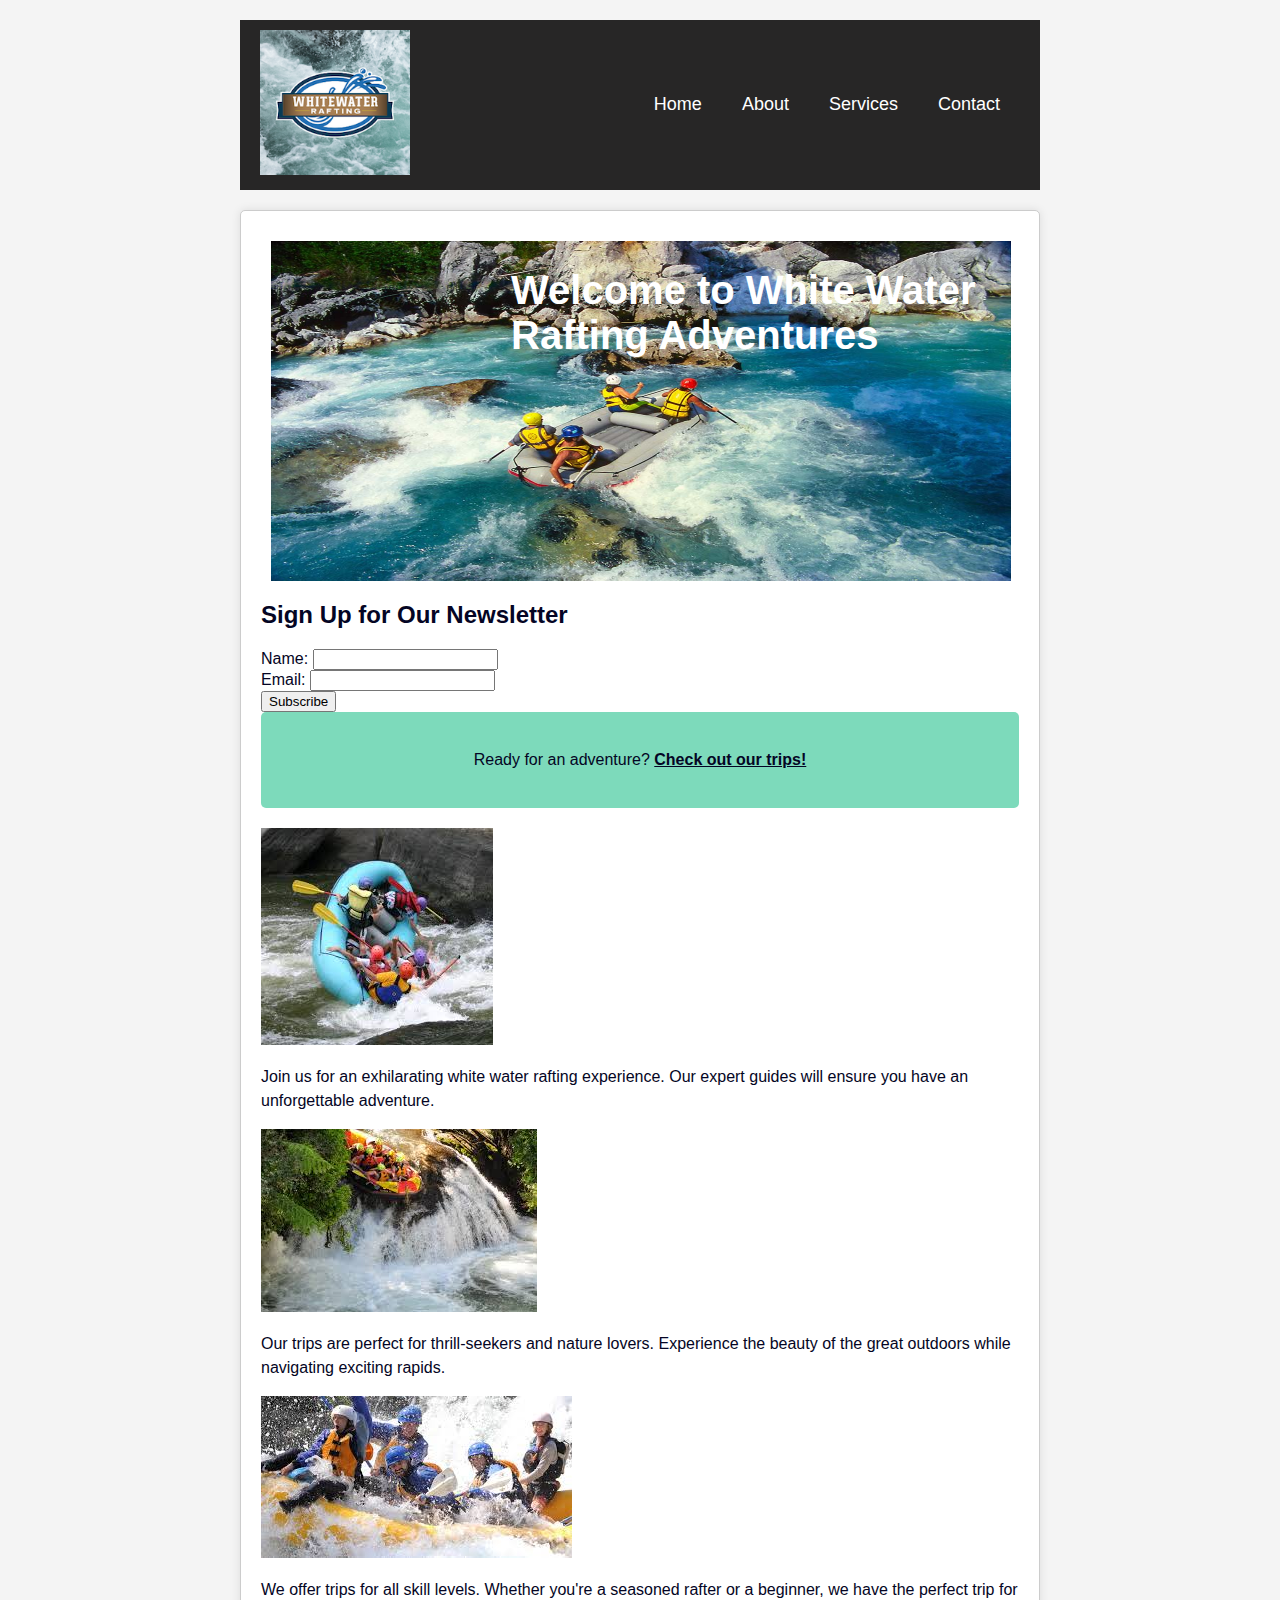
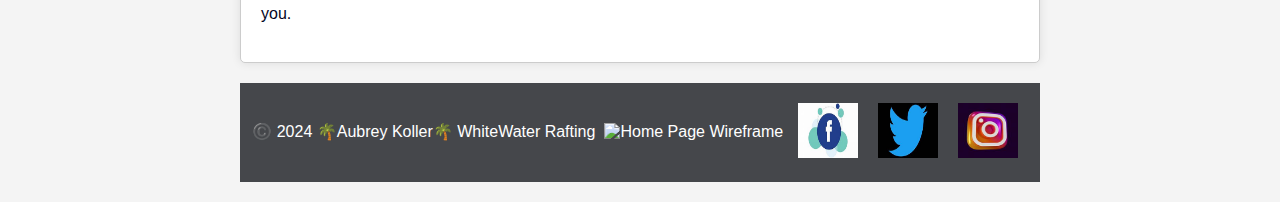
==== wwr/index.html @ 7c4d0a72 "homepage" ====
<!DOCTYPE html>
<html lang="en">
<head>
    <meta charset="UTF-8">
    <meta name="viewport" content="width=device-width, initial-scale=1.0">
    <title>White Water Rafting | Home</title>
    <meta name="description" content="Experience the thrill of white water rafting with us. Join our adventures and create unforgettable memories.">
    <meta name="author" content="Aubrey Koller">
    <link rel="stylesheet" href="styles/rafting.css">
    <link rel="stylesheet" href="styles/header.css">
</head>
<body>
    <header>
        <div class="logo">
            <img src="images/wwr.image.png" alt="Logo">
        </div>
        <nav>
            <ul>
                <li><a href="index.html">Home</a></li>
                <li><a href="about.html">About</a></li>
                <li><a href="trips.html">Services</a></li>
                <li><a href="contact.html">Contact</a></li>
            </ul>
        </nav>
    </header>
    <main>
        <section class="hero">
            <img src="images/hero.jpg" alt="Hero Image">
            <h1>Welcome to White Water Rafting Adventures</h1>
        </section>

        <section class="newsletter-signup">
            <h2>Sign Up for Our Newsletter</h2>
            <form action="/subscribe-newsletter" method="post">
                <div>
                    <label for="name">Name:</label>
                    <input type="text" id="name" name="name" required>
                </div>
                <div>
                    <label for="email">Email:</label>
                    <input type="email" id="email" name="email" required>
                </div>
                <div>
                    <button type="submit">Subscribe</button>
                </div>
            </form>
        </section>

        <section class="call-to-action">
            <p>Ready for an adventure? <a href="trips.html">Check out our trips!</a></p>
        </section>

        <section class="site-purpose">
            <div class="grid-container">
                <div class="grid-item">
                    <img src="images/adventure1.jpg" alt="Adventure 1">
                    <p>Join us for an exhilarating white water rafting experience. Our expert guides will ensure you have an unforgettable adventure.</p>
                </div>
                <div class="grid-item">
                    <img src="images/adventure.jpg" alt="Adventure 2">
                    <p>Our trips are perfect for thrill-seekers and nature lovers. Experience the beauty of the great outdoors while navigating exciting rapids.</p>
                </div>
                <div class="grid-item">
                    <img src="images/adventure3.jpg" alt="Adventure 3">
                    <p>We offer trips for all skill levels. Whether you're a seasoned rafter or a beginner, we have the perfect trip for you.</p>
                </div>
            </div>
        </section>
    </main>
    <footer>
        <p>©️ 2024 🌴Aubrey Koller🌴 WhiteWater Rafting</p>
        <a href="images/home wireframe.jpg"></a><img 
        alt="Home Page Wireframe">
         <nav class="social-links">
            <a href="https://facebook.com">
                <img src="images/facebook.jpg" alt="Facebook">
            </a>
            <a href="https://twitter.com">
                <img src="images/twitter.jpg" alt="Twitter">
            </a>
            <a href="https://instagram.com">
                <img src="images/instagram.jpg" alt="Instagram">
            </a>
          </a>
          
          </nav>
    </footer>
</body>
</html>
---- wwr/styles/rafting.css ----
@import url('https://fonts.googleapis.com/css2?family=Poetsen+One&display=Roboto+Mono&Sans-serif=swap');
:root {
    --primary-color: #040524;
    --secondary-color: #268074;
    --accent1-color: #7ddabb;
    --accent2-color: #F6F1D1;

    --heading-font: 'Poetsen One', display;
    --paragraph-font: 'Roboto Mono', Sans-serif;

    --nav-background-color: #272626;
    --nav-link-color: #51d6aa;
    --nav-hover-link-color: #a181dd;
    --nav-hover-background-color: #e4d2d5;
}
body {
  font-family: var(--paragraph-font);
  max-width: 800px; 
  margin: 0 auto;
  padding: 20px;
  color: var(--primary-color); 
  background-color: #f4f4f4;
}
header {
  display: grid;
  grid-template-columns: auto 1fr;
  align-items: center;
  background-color: #333;
  color: white;
  padding: 10px 0;
}
header h1 {
  margin: 0;
}
nav ul {
  list-style-type: none;
  padding: 0;
}
nav ul li {
  display: inline;
  margin: 0 10px;
}
nav ul li a {
  color: white;
  text-decoration: none;
}
main {
  max-width: 800px;
  margin: 20px auto;
  padding: 20px;
  background-color: #fff;
  border: 1px solid #ccc;
  border-radius: 5px;
  box-shadow: 0 0 10px rgba(0, 0, 0, 0.1);
}
.hero {
    position: relative;
  }
  .hero img {
    display: flex;
    justify-content: center;
    width: 740px;
    height: 340px; 
    margin: 10px;
  }
  h1 {
    position: absolute;
    top: 0px; 
    left: 250px;
    color: white;
    font-size: 40px; 
    z-index: 1; 
  }
.contact-details,
.employee-profiles,
.contact-form {
  margin-bottom: 20px;
}
.contact-details .map iframe {
  width: 100%;
  height: 300px;
  border: 0;
}
.employee-profiles .profiles {
  display: flex;
  justify-content: space-around;
}
.employee-profiles figure {
  text-align: center;
}
.employee-profiles img {
  border-radius: 50%;
  width: 170px;
  height: 150px;
  object-fit: cover;
}
.contact-form form div {
  margin-bottom: 15px;
}
.contact-form label {
  display: block;
  margin-bottom: 5px;
  font-weight: bold;
}
.contact-form input[type="text"],
.contact-form input[type="email"],
.contact-form textarea {
  width: calc(100% - 22px);
  padding: 10px;
  margin-top: 5px;
  border: 1px solid #ccc;
  border-radius: 4px;
  box-sizing: border-box;
}
.contact-form button[type="submit"] {
  display: block;
  width: 100%;
  padding: 10px;
  background-color: #195c08;
  color: white;
  border: none;
  border-radius: 4px;
  font-size: 16px;
  cursor: pointer;
}
.contact-form button[type="submit"]:hover {
  background-color: #0c0313;
}
footer {
  background-color: #45474b;
  color: white;
  padding: 10px;
  display: flex;
  justify-content: space-around;
  align-items: center;
}
.social-links {
  display: flex;
  justify-content: flex-end;  
}
.social-links a {
  display: block; 
}
.social-links img {
  width: 60px; 
  height: 55px; 
}
article {
  position: absolute;
  bottom: 130px; 
  top: 80px;
  left: 20px; 
  background-color: rgba(255, 255, 255, 0.8); 
  padding: 5px;
  max-width: 745px; 
  overflow: hidden;
  z-index: 1;
  padding: 1px;
}
article img {
  float: right;
  margin-left: 0px;
  max-width: 15%;
  max-height: 60%;
}
.article-head {
  font-size: xx-small;
}
.history {
  position: relative;
  display: flex;
  align-items: center;
}
.history h2 {
  position: absolute;
  top: 10%;
  right: 8%;
  transform: translate(-50%, -50%);
  z-index: 1;
  background-color: rgba(255, 255, 255, 0.8); /* Optional: Add a background color for better readability */
  padding: 10px;
}
.history img {
  max-width: 40%; 
  padding: 10px;
}
.history .content {
  flex-grow: 1; /* Allow the content to grow and fill the available space */
  padding: 20px; /* Optional: Add padding around the content */
}
.adventures {
  display: grid;
  grid-template-rows: auto 1fr; 
  justify-content: center; 
  text-align: center; 
}
.adventures-heading {
  margin-top: 10px; 
  justify-self: center;
}
.adventures-images {
  display: flex; 
  justify-content: flex-start; 
  padding: 0px;
}
.adventures-images figure {
  margin: 2px;
}
.adventures-images img {
  max-width: 150px;
  height: 150px;
}
p {
  line-height: 1.5;
}
.call-to-action {
  background-color: var(--accent1-color);
  padding: 20px;
  text-align: center;
  margin-bottom: 20px;
  border-radius: 5px;
}
.call-to-action a {
  color: var(--primary-color);
  text-decoration: underline;
  font-weight: bold;
}
.trip-descriptions {
  display: grid;
  grid-template-columns: repeat(auto-fill, minmax(250px, 1fr));
  gap: 20px;
  margin-bottom: 20px;
}
.trip {
  display: flex;
  flex-direction: column;
  align-items: center;
  border: 1px solid #ccc;
  border-radius: 5px;
  padding: 10px;
  background-color: #f9f9f9;
}
.trip img {
  width: 100%;
  height: 200px;
  object-fit: cover;
  border-radius: 5px 5px 0 0;
}
.trip-info {
  padding: 10px;
}
.trip-info h3 {
  margin-top: 0;
}
.trip-table {
  margin-top: 20px;
}
.trip-table table {
  width: 100%;
  border-collapse: collapse;
}
.trip-table th, .trip-table td {
  border: 1px solid #ccc;
  padding: 10px;
  text-align: left;
}
.trip-table th {
  background-color: var(--accent2-color);
}
.trip-table tbody tr:nth-child(odd) {
  background-color: #f2f2f2;
}
---- wwr/styles/header.css ----
header {
    background-color: var(--nav-background-color); 
    padding: 10px 20px; 
    display: flex;
    justify-content: space-between;
    align-items: center;
    font-size: large;
  }
  
  /* Logo styles */
  .logo img {
    max-width: 150px; 
  }
  
  /* Navigation styles */
  nav {
    display: flex;
    justify-content: space-between;
  }
  nav ul {
    display: flex;
    list-style-type: none;
    margin: 0;
    padding: 0;
  }
  
  nav li {
    margin-right: 20px; 
  }
  
  nav a {
    text-decoration: none;
    color: var(--nav-link-color);
    transition: color 0.3s ease; 
    padding: 10px;
  }
  
  nav a:hover {
    color: var(--nav-hover-link-color);
  }
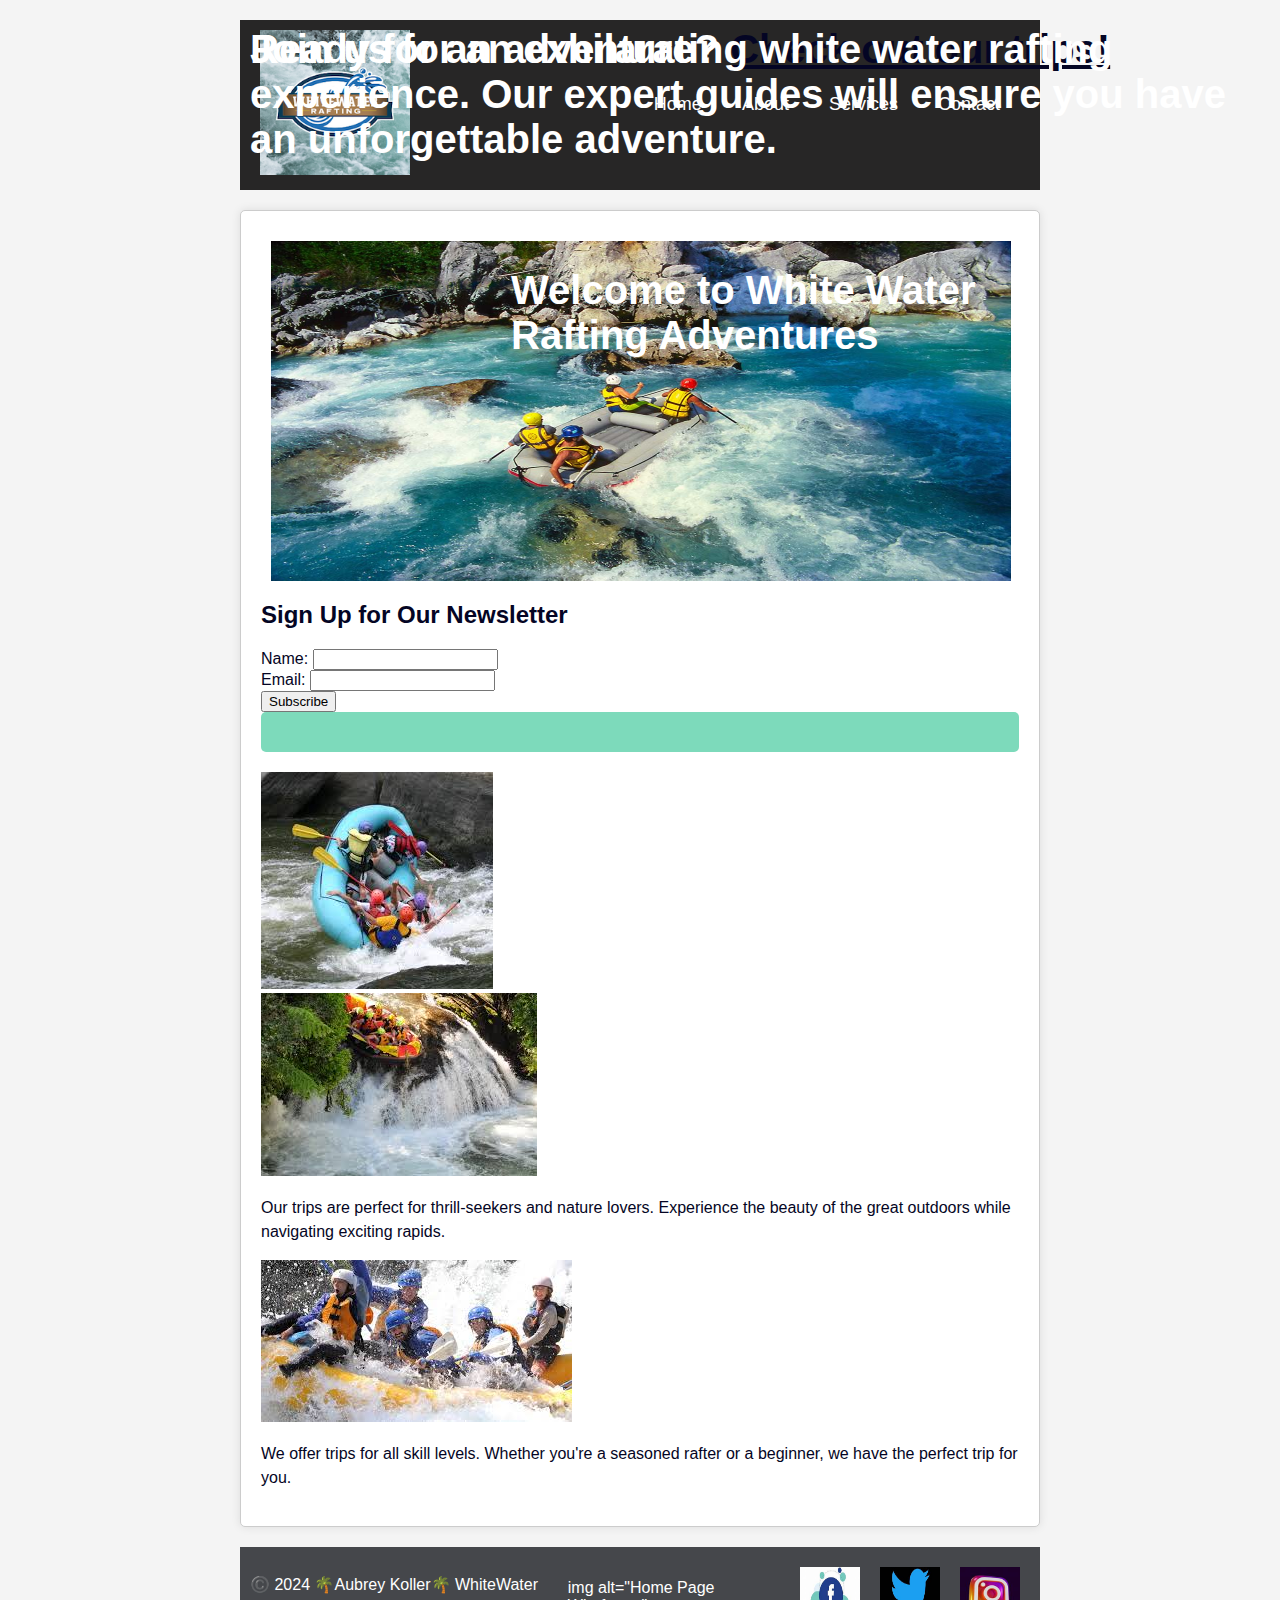
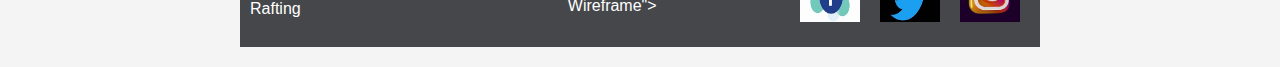
==== commit 6fa3d277: "change" ====
--- a/wwr/index.html
+++ b/wwr/index.html
@@ -28,7 +28,6 @@
             <img src="images/hero.jpg" alt="Hero Image">
             <h1>Welcome to White Water Rafting Adventures</h1>
         </section>
-
         <section class="newsletter-signup">
             <h2>Sign Up for Our Newsletter</h2>
             <form action="/subscribe-newsletter" method="post">
@@ -45,16 +44,14 @@
                 </div>
             </form>
         </section>
-
         <section class="call-to-action">
-            <p>Ready for an adventure? <a href="trips.html">Check out our trips!</a></p>
+            <h1>Ready for an adventure? <a href="trips.html">Check out our trips!</a></h1>
         </section>
-
         <section class="site-purpose">
             <div class="grid-container">
                 <div class="grid-item">
                     <img src="images/adventure1.jpg" alt="Adventure 1">
-                    <p>Join us for an exhilarating white water rafting experience. Our expert guides will ensure you have an unforgettable adventure.</p>
+                    <h1>Join us for an exhilarating white water rafting experience. Our expert guides will ensure you have an unforgettable adventure.</h1>
                 </div>
                 <div class="grid-item">
                     <img src="images/adventure.jpg" alt="Adventure 2">
@@ -69,8 +66,8 @@
     </main>
     <footer>
         <p>©️ 2024 🌴Aubrey Koller🌴 WhiteWater Rafting</p>
-        <a href="images/home wireframe.jpg"></a><img 
-        alt="Home Page Wireframe">
+        <a href="images/home_wireframe.jpg"></a>
+        img alt="Home Page Wireframe">
          <nav class="social-links">
             <a href="https://facebook.com">
                 <img src="images/facebook.jpg" alt="Facebook">
@@ -80,9 +77,7 @@
             </a>
             <a href="https://instagram.com">
                 <img src="images/instagram.jpg" alt="Instagram">
-            </a>
-          </a>
-          
+            </a>          
           </nav>
     </footer>
 </body>
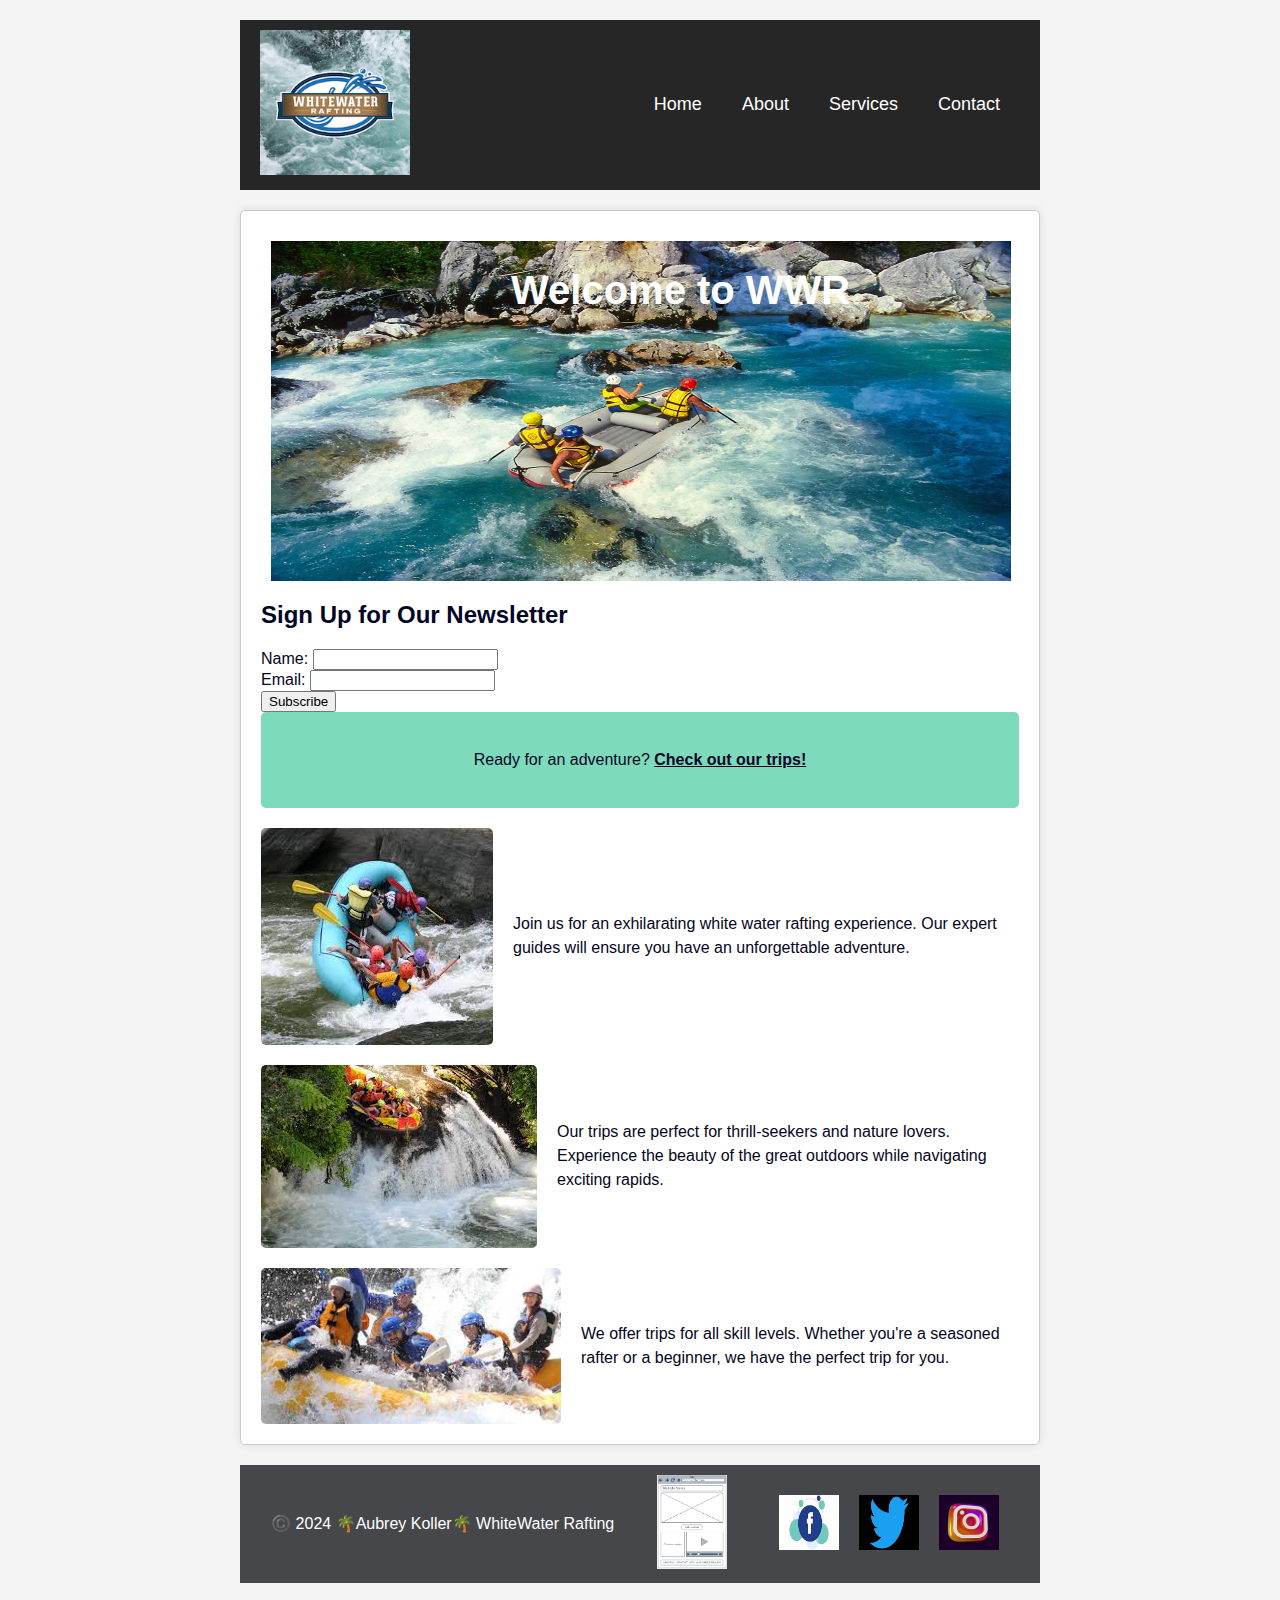
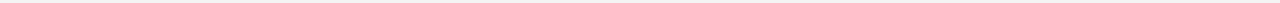
==== commit a88e3ef9: "big_update" ====
--- a/wwr/index.html
+++ b/wwr/index.html
@@ -26,7 +26,7 @@
     <main>
         <section class="hero">
             <img src="images/hero.jpg" alt="Hero Image">
-            <h1>Welcome to White Water Rafting Adventures</h1>
+            <h1>Welcome to WWR</h1>
         </section>
         <section class="newsletter-signup">
             <h2>Sign Up for Our Newsletter</h2>
@@ -45,13 +45,13 @@
             </form>
         </section>
         <section class="call-to-action">
-            <h1>Ready for an adventure? <a href="trips.html">Check out our trips!</a></h1>
+            <p>Ready for an adventure? <a href="trips.html">Check out our trips!</a></p>
         </section>
         <section class="site-purpose">
             <div class="grid-container">
                 <div class="grid-item">
                     <img src="images/adventure1.jpg" alt="Adventure 1">
-                    <h1>Join us for an exhilarating white water rafting experience. Our expert guides will ensure you have an unforgettable adventure.</h1>
+                    <p>Join us for an exhilarating white water rafting experience. Our expert guides will ensure you have an unforgettable adventure.</p>
                 </div>
                 <div class="grid-item">
                     <img src="images/adventure.jpg" alt="Adventure 2">
@@ -66,8 +66,9 @@
     </main>
     <footer>
         <p>©️ 2024 🌴Aubrey Koller🌴 WhiteWater Rafting</p>
-        <a href="images/home_wireframe.jpg"></a>
-        img alt="Home Page Wireframe">
+        <a href="images/home_wireframe.jpg" class="small-image-link">
+            <img src="images/wireframe_basic.png" alt="home_wireframe">
+        </a>
          <nav class="social-links">
             <a href="https://facebook.com">
                 <img src="images/facebook.jpg" alt="Facebook">
--- a/wwr/styles/rafting.css
+++ b/wwr/styles/rafting.css
@@ -242,7 +242,7 @@
 }
 .trip img {
   width: 100%;
-  height: 200px;
+  height: auto;
   object-fit: cover;
   border-radius: 5px 5px 0 0;
 }
@@ -269,4 +269,30 @@
 }
 .trip-table tbody tr:nth-child(odd) {
   background-color: #f2f2f2;
+}
+.site-purpose .grid-container {
+  display: flex;
+  flex-direction: column;
+  gap: 20px;
+}
+.site-purpose .grid-item {
+  display: flex;
+  align-items: center;
+}
+.site-purpose .grid-item img {
+  max-width: 300px;
+  height: auto;
+  margin-right: 20px;
+  border-radius: 5px;
+}
+.site-purpose .grid-item p {
+  flex: 1;
+  line-height: 1.5;
+}
+a img {
+  color: white;
+}
+.small-image-link img {
+  width: 70px; 
+  height: auto;
 }